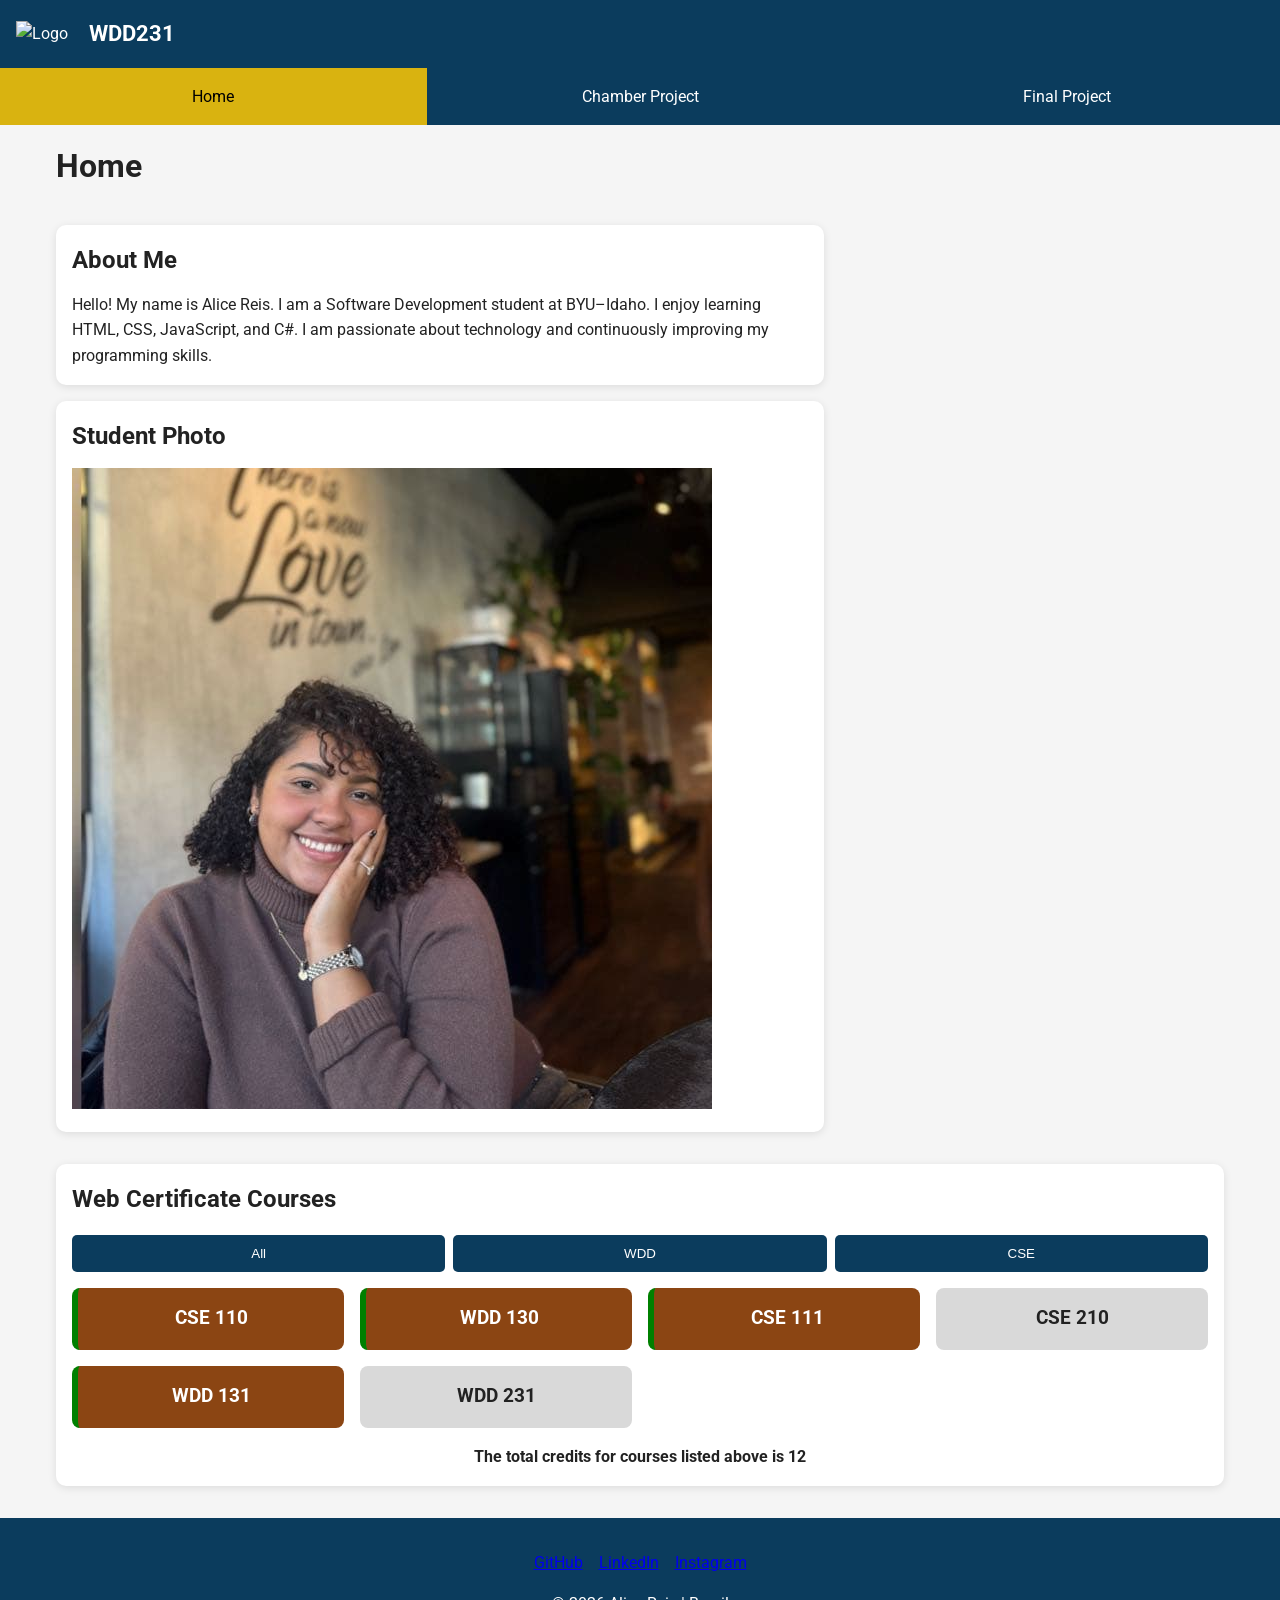
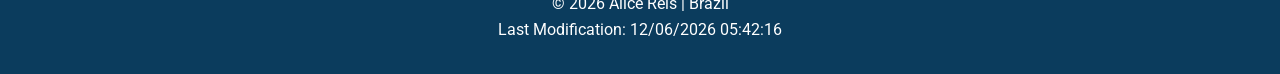
==== index.html @ 9039cefe "my page" ====
<!DOCTYPE html>
<html lang="en">

<head>
    <meta charset="UTF-8">
    <meta name="viewport" content="width=device-width, initial-scale=1.0">
    <title>WDD231 | Home</title>

    <meta name="description" content="WDD231 Home Page">
    <meta name="author" content="Alice Reis">

    <link rel="preconnect" href="https://fonts.googleapis.com">
    <link rel="preconnect" href="https://fonts.gstatic.com" crossorigin>

    <link href="https://fonts.googleapis.com/css2?family=Roboto:wght@300;400;500;700&display=swap" rel="stylesheet">

    <link rel="stylesheet" href="styles/normalize.css">
    <link rel="stylesheet" href="styles/small.css">
    <link rel="stylesheet" href="styles/larger.css">

    <script src="scripts/navigation.js" defer></script>
    <script src="scripts/date.js" defer></script>
    <script src="scripts/course.js" defer></script>

</head>

<body>

    <header>

        <div class="logo">
            <img src="images/logo.svg" alt="Logo" width="60">
            <span>WDD231</span>
        </div>

        <button id="menu">☰</button>

    </header>

    <nav id="navMenu">

        <ul>

            <li><a href="index.html" class="active">Home</a></li>

            <li><a href="#">Chamber Project</a></li>

            <li><a href="#">Final Project</a></li>

        </ul>

    </nav>

    <main>

        <h1>Home</h1>

        <div class="top">

            <section class="card">

                <h2>About Me</h2>

                <p>
                    Hello! My name is Alice Reis. I am a Software Development student at BYU–Idaho. I enjoy learning
                    HTML, CSS, JavaScript, and C#. I am passionate about technology and continuously improving my
                    programming skills.
                </p>

            </section>

            <section class="card">

                <h2>Student Photo</h2>

                <img src="images/profile.webp" alt="Alice Reis">

            </section>

        </div>

        <section class="card">

            <h2>Web Certificate Courses</h2>

            <div class="buttons">

                <button id="allCourses">All</button>

                <button id="wddCourses">WDD</button>

                <button id="cseCourses">CSE</button>

            </div>

            <div id="courseContainer"></div>

            <p id="credits"></p>

        </section>

    </main>

    <footer>

        <div class="social">

            <a href="#">GitHub</a>

            <a href="#">LinkedIn</a>

            <a href="#">Instagram</a>

        </div>

        <p>

            © <span id="currentyear"></span>

            Alice Reis | Brazil

        </p>

        <p id="lastModified"></p>

    </footer>

</body>

</html>
---- styles/small.css ----
* {
    margin: 0;
    padding: 0;
    box-sizing: border-box;
}

:root {
    --primary: #0B3C5D;
    --secondary: #328CC1;
    --accent: #D9B310;
    --light: #F5F5F5;
    --dark: #222;
}

body {
    font-family: "Roboto", sans-serif;
    background: var(--light);
    color: var(--dark);
    line-height: 1.6;
}

/* HEADER */

header {
    background: var(--primary);
    color: white;

    display: flex;
    justify-content: space-between;
    align-items: center;

    padding: 1rem;
}

.logo {
    display: flex;
    align-items: center;
    gap: .8rem;
}

.logo span {
    font-size: 1.4rem;
    font-weight: bold;
}

/* MENU */

#menu {
    background: none;
    border: none;
    color: white;
    font-size: 2rem;
    cursor: pointer;
}

nav {
    display: none;
    background: var(--primary);
}

nav.open {
    display: block;
}

nav ul {
    list-style: none;
}

nav li {
    border-top: 1px solid rgba(255,255,255,.2);
}

nav a {
    display: block;
    color: white;
    text-decoration: none;
    padding: 1rem;
    transition: .3s;
}

nav a:hover {
    background: var(--secondary);
}

.active {
    background: var(--accent);
    color: black;
}

/* MAIN */

main {
    max-width: 1200px;
    margin: auto;
    padding: 1rem;
}

h1 {
    margin-bottom: 1rem;
}

.card {
    background: white;
    border-radius: 10px;
    padding: 1rem;
    margin-bottom: 1rem;

    box-shadow: 0 2px 8px rgba(0,0,0,.1);
}

.card h2 {
    margin-bottom: .8rem;
}

/* BOTÕES */

.buttons {
    display: flex;
    gap: .5rem;
    flex-wrap: wrap;
    margin: 1rem 0;
}

.buttons button {
    flex: 1;
    padding: .7rem;
    border: none;
    background: var(--primary);
    color: white;
    cursor: pointer;
    border-radius: 5px;
}

.buttons button:hover {
    background: var(--secondary);
}

/* CURSOS */

#courseContainer {
    display: grid;
    gap: 1rem;
}

.course-card {
    padding: 1rem;
    border-radius: 8px;
    background: #eee;
}

.course-card.completed {
    background: #c8f7c5;
    border-left: 6px solid green;
}

/* FOOTER */

footer {
    background: var(--primary);
    color: white;
    text-align: center;
    padding: 2rem 1rem;
}

.social {
    display: flex;
    justify-content: center;
    gap: 1rem;
    margin-bottom: 1rem;
}

.social img {
    width: 35px;
}
#courseContainer{
    display:grid;
    grid-template-columns:repeat(auto-fit,minmax(180px,1fr));
    gap:1rem;
    margin-top:1rem;
}

.course-card{
    background:#d9d9d9;
    border-radius:8px;
    padding:1rem;
    text-align:center;
    font-weight:bold;
}

.course-card.completed{
    background:#8B4513;
    color:white;
}

#credits{
    margin-top:1rem;
    text-align:center;
    font-weight:bold;
}
---- styles/larger.css ----
@media screen and (min-width:768px){

#menu{
display:none;
}

nav{
display:block;
}

nav ul{

display:flex;
justify-content:center;
align-items:center;

}

nav li{

border:none;
flex:1;

}

nav a{

text-align:center;

}

main{

display:grid;

grid-template-columns:2fr 1fr;

gap:1rem;

}

main h1{

grid-column:1/3;

}

.card:last-child{

grid-column:1/3;

}

#courseContainer{

grid-template-columns:repeat(auto-fit,minmax(220px,1fr));

}

}
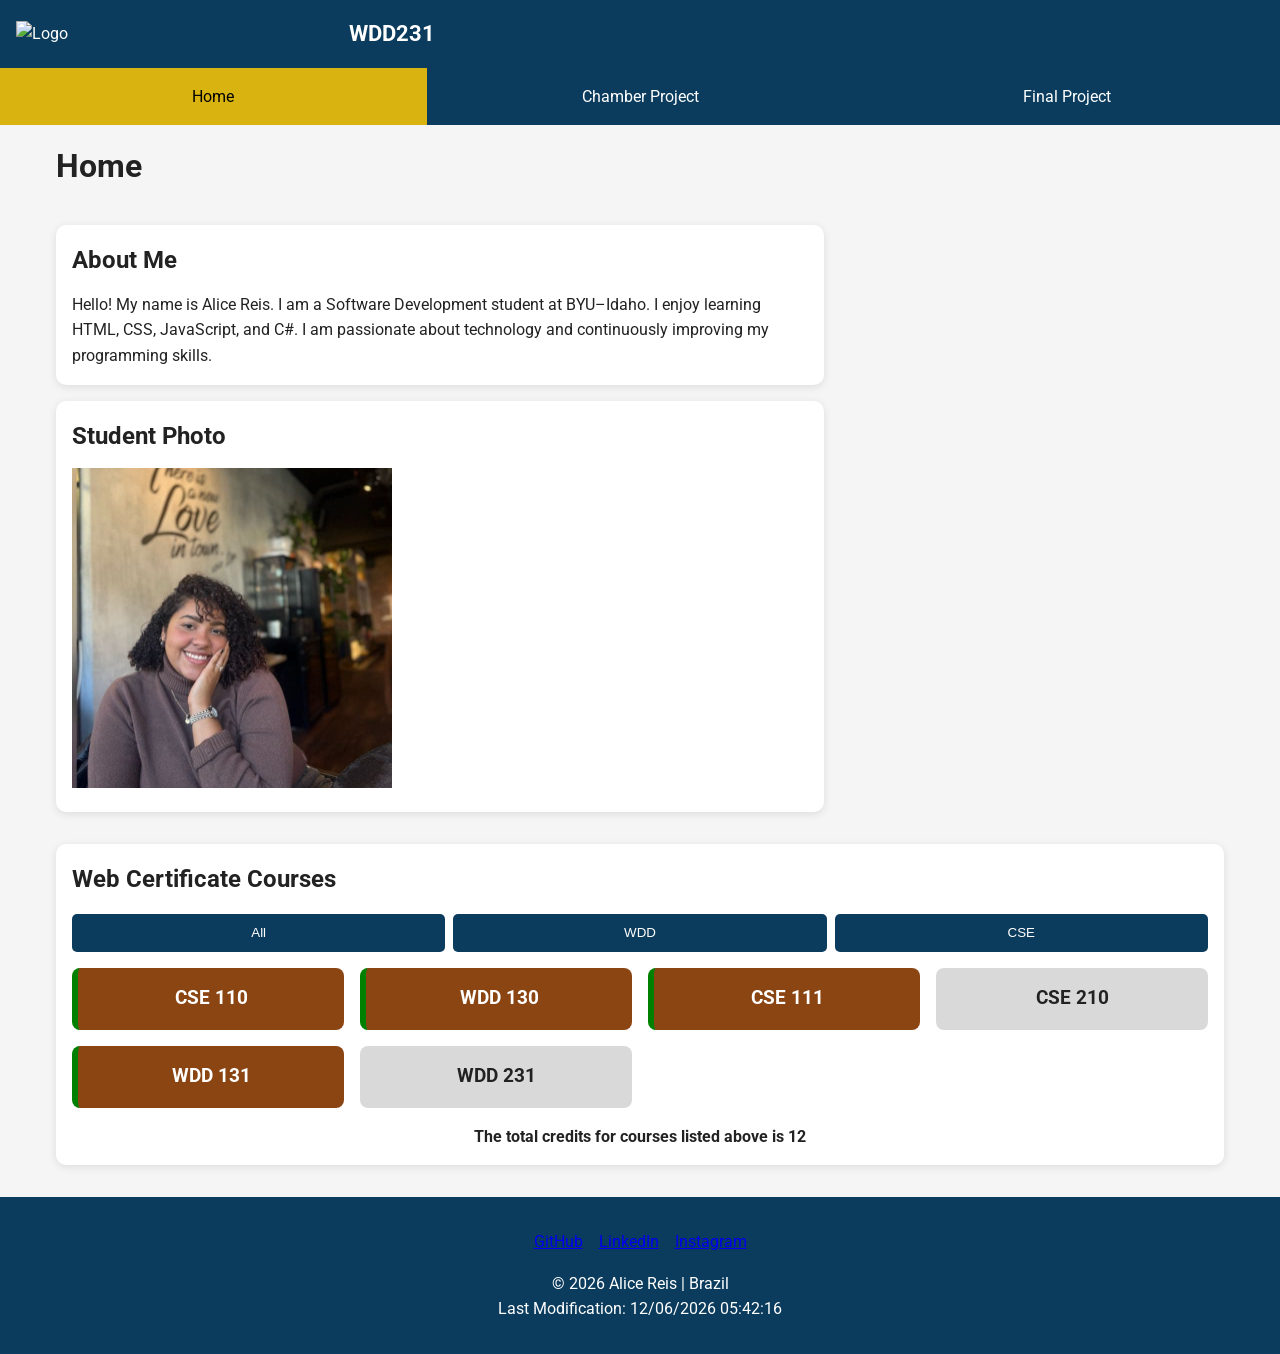
==== commit a62febd6: "Add Avek Cleaning final project; rebrand site plan to Avek; link final in nav" ====
--- a/index.html
+++ b/index.html
@@ -45,7 +45,7 @@
 
             <li><a href="#">Chamber Project</a></li>
 
-            <li><a href="#">Final Project</a></li>
+            <li><a href="final/index.html">Final Project</a></li>
 
         </ul>
 
--- a/styles/small.css
+++ b/styles/small.css
@@ -19,16 +19,12 @@
     line-height: 1.6;
 }
 
-/* HEADER */
-
 header {
     background: var(--primary);
     color: white;
-
     display: flex;
     justify-content: space-between;
     align-items: center;
-
     padding: 1rem;
 }
 
@@ -67,7 +63,7 @@
 }
 
 nav li {
-    border-top: 1px solid rgba(255,255,255,.2);
+    border-top: 1px solid rgba(255, 255, 255, .2);
 }
 
 nav a {
@@ -87,7 +83,6 @@
     color: black;
 }
 
-/* MAIN */
 
 main {
     max-width: 1200px;
@@ -104,15 +99,14 @@
     border-radius: 10px;
     padding: 1rem;
     margin-bottom: 1rem;
-
-    box-shadow: 0 2px 8px rgba(0,0,0,.1);
+    box-shadow: 0 2px 8px rgba(0, 0, 0, .1);
 }
 
 .card h2 {
     margin-bottom: .8rem;
 }
 
-/* BOTÕES */
+
 
 .buttons {
     display: flex;
@@ -135,25 +129,36 @@
     background: var(--secondary);
 }
 
-/* CURSOS */
+
 
 #courseContainer {
     display: grid;
+    grid-template-columns: repeat(auto-fit, minmax(180px, 1fr));
     gap: 1rem;
+    margin-top: 1rem;
 }
 
 .course-card {
+    background: #d9d9d9;
+    border-radius: 8px;
     padding: 1rem;
-    border-radius: 8px;
-    background: #eee;
+    text-align: center;
+    font-weight: bold;
 }
 
 .course-card.completed {
-    background: #c8f7c5;
+    background: #8B4513;
+    color: white;
     border-left: 6px solid green;
 }
 
-/* FOOTER */
+#credits {
+    margin-top: 1rem;
+    text-align: center;
+    font-weight: bold;
+}
+
+
 
 footer {
     background: var(--primary);
@@ -172,28 +177,9 @@
 .social img {
     width: 35px;
 }
-#courseContainer{
-    display:grid;
-    grid-template-columns:repeat(auto-fit,minmax(180px,1fr));
-    gap:1rem;
-    margin-top:1rem;
-}
 
-.course-card{
-    background:#d9d9d9;
-    border-radius:8px;
-    padding:1rem;
-    text-align:center;
-    font-weight:bold;
-}
 
-.course-card.completed{
-    background:#8B4513;
-    color:white;
-}
 
-#credits{
-    margin-top:1rem;
-    text-align:center;
-    font-weight:bold;
+img {
+    width: 320px;
 }
--- a/styles/larger.css
+++ b/styles/larger.css
@@ -1,60 +1,64 @@
-@media screen and (min-width:768px){
+@media screen and (min-width:768px) {
 
-#menu{
-display:none;
-}
+    #menu {
+        display: none;
+    }
 
-nav{
-display:block;
-}
+    nav {
+        display: block;
+    }
 
-nav ul{
+    nav ul {
 
-display:flex;
-justify-content:center;
-align-items:center;
+        display: flex;
+        justify-content: center;
+        align-items: center;
+
+    }
+
+    nav li {
+
+        border: none;
+        flex: 1;
+
+    }
+
+    nav a {
+
+        text-align: center;
+
+    }
+
+    main {
+
+        display: grid;
+
+        grid-template-columns: 2fr 1fr;
+
+        gap: 1rem;
+
+    }
+
+    main h1 {
+
+        grid-column: 1/3;
+
+    }
+
+    .card:last-child {
+
+        grid-column: 1/3;
+
+    }
+
+    #courseContainer {
+
+        grid-template-columns: repeat(auto-fit, minmax(220px, 1fr));
+
+    }
 
 }
 
-nav li{
-
-border:none;
-flex:1;
-
-}
-
-nav a{
-
-text-align:center;
-
-}
-
-main{
-
-display:grid;
-
-grid-template-columns:2fr 1fr;
-
-gap:1rem;
-
-}
-
-main h1{
-
-grid-column:1/3;
-
-}
-
-.card:last-child{
-
-grid-column:1/3;
-
-}
-
-#courseContainer{
-
-grid-template-columns:repeat(auto-fit,minmax(220px,1fr));
-
-}
-
+img {
+    width: 320px;
 }
